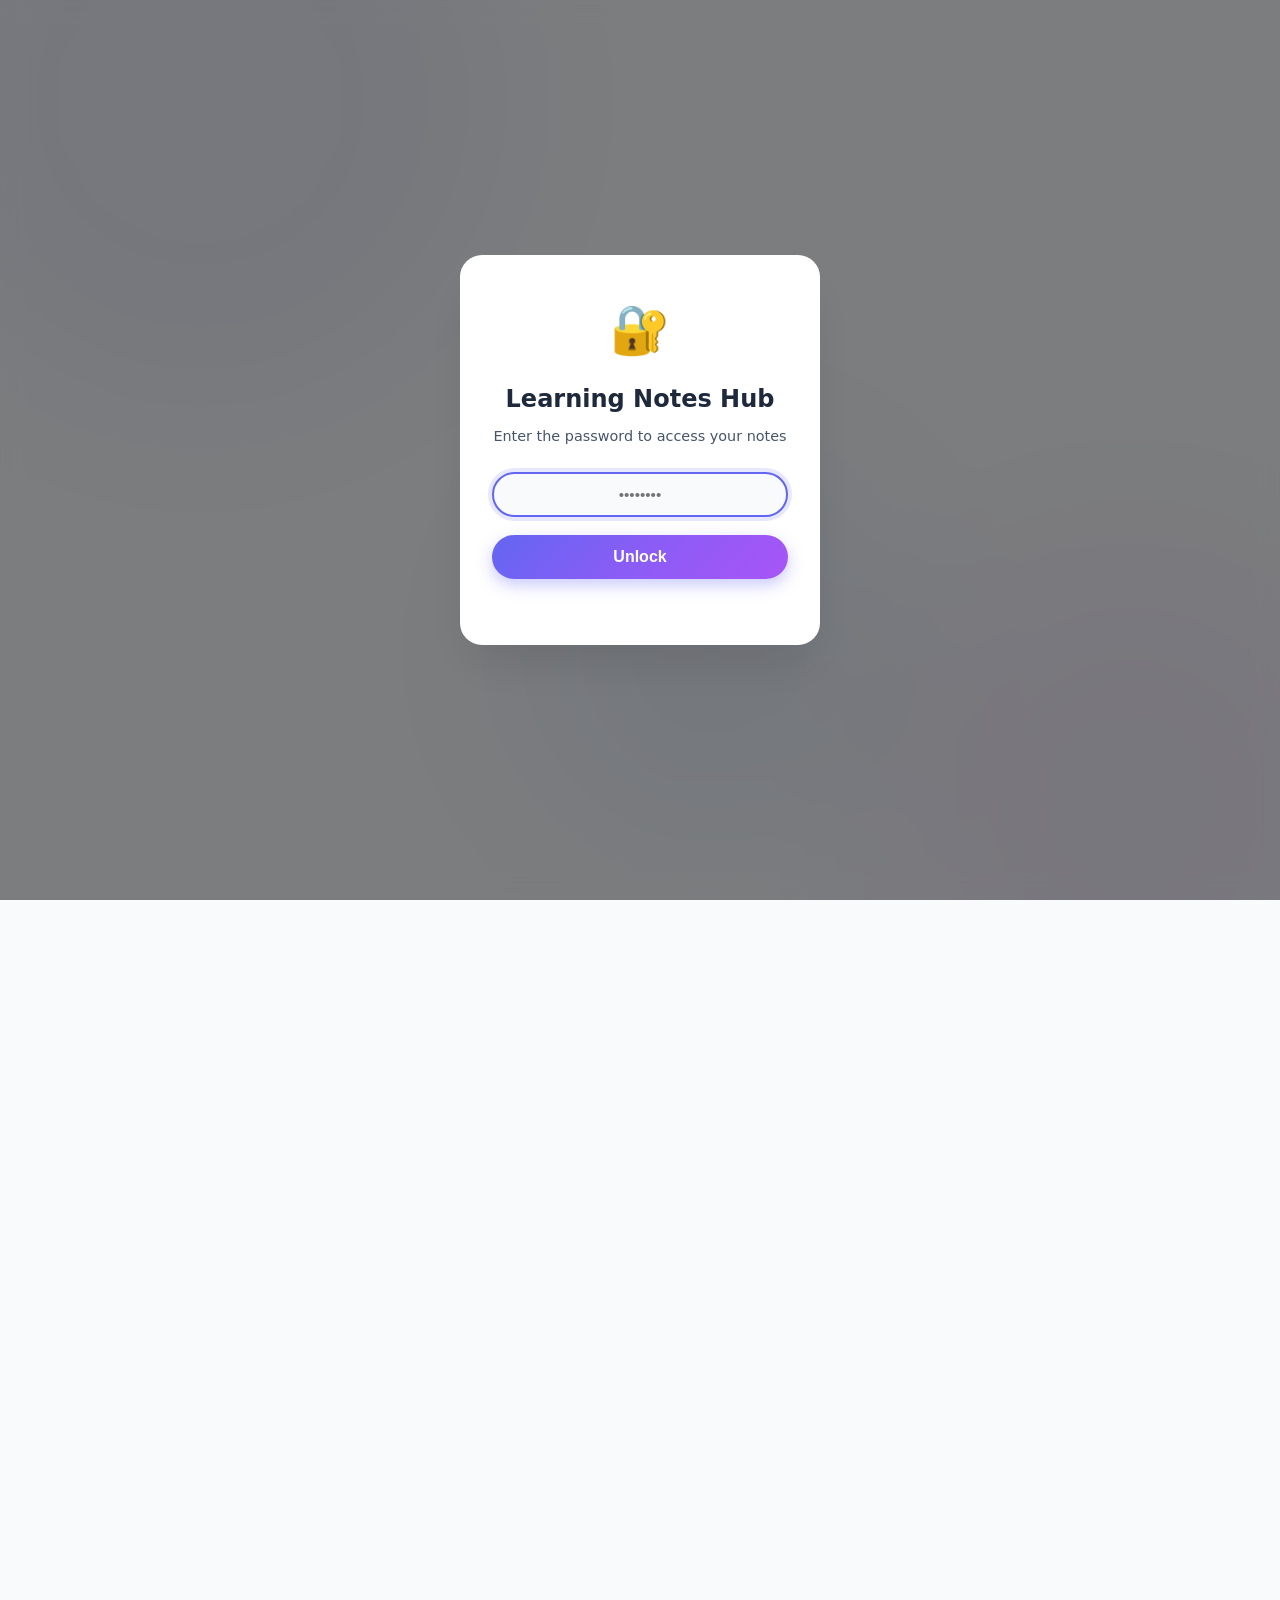
==== index.html @ 18f5b69e "Updated Topics" ====
<!DOCTYPE html>
<html lang="en">
<head>
    <meta charset="UTF-8">
    <meta name="viewport" content="width=device-width, initial-scale=1.0">
    <title>📚 Learning Notes Hub | Secure Login</title>
    <style>
        :root {
            --bg: #f8fafc;
            --bg-card: #ffffff;
            --bg-sidebar: #ffffff;
            --text: #1e293b;
            --text-secondary: #475569;
            --text-muted: #94a3b8;
            --border: #e2e8f0;
            --shadow-sm: 0 1px 2px rgba(0,0,0,0.05), 0 1px 3px rgba(0,0,0,0.04);
            --shadow-md: 0 4px 12px rgba(0,0,0,0.06), 0 2px 6px rgba(0,0,0,0.04);
            --shadow-lg: 0 12px 28px rgba(0,0,0,0.08), 0 4px 12px rgba(0,0,0,0.04);
            --shadow-xl: 0 25px 50px -12px rgba(0,0,0,0.12);
            --accent: #6366f1;
            --accent-light: #818cf8;
            --accent-bg: #eef2ff;
            --accent-gradient: linear-gradient(135deg, #6366f1 0%, #8b5cf6 50%, #a855f7 100%);
            --radius-sm: 10px;
            --radius: 16px;
            --radius-lg: 22px;
            --radius-xl: 28px;
            --transition: 0.25s cubic-bezier(0.4, 0, 0.2, 1);
            --transition-smooth: 0.35s cubic-bezier(0.25, 0.8, 0.25, 1.2);
            --font: 'Inter', system-ui, -apple-system, 'Segoe UI', Roboto, sans-serif;
        }
        [data-theme="dark"] {
            --bg: #0f172a;
            --bg-card: #1e293b;
            --bg-sidebar: #1a2332;
            --text: #f1f5f9;
            --text-secondary: #cbd5e1;
            --text-muted: #64748b;
            --border: #334155;
            --shadow-sm: 0 1px 3px rgba(0,0,0,0.3);
            --shadow-md: 0 4px 16px rgba(0,0,0,0.35);
            --shadow-lg: 0 12px 30px rgba(0,0,0,0.4);
            --shadow-xl: 0 25px 55px rgba(0,0,0,0.45);
            --accent-bg: #1e1b4b;
        }

        * { box-sizing: border-box; margin: 0; padding: 0; }
        html { scroll-behavior: smooth; font-size: 16px; }
        body {
            font-family: var(--font);
            background: var(--bg);
            color: var(--text);
            line-height: 1.6;
            min-height: 100vh;
            transition: background 0.4s, color 0.4s;
            display: flex;
            flex-direction: column;
            overflow-x: hidden;
        }

        .bg-decoration {
            position: fixed; top:0; left:0; width:100%; height:100%; pointer-events: none; z-index:0; overflow: hidden;
        }
        .blob {
            position: absolute; border-radius: 50%; filter: blur(80px); opacity: 0.07;
            transition: opacity 0.4s; will-change: transform;
        }
        .blob-1 { width:600px; height:600px; background: var(--accent); top:-200px; left:-100px; animation: floatBlob 20s infinite alternate ease-in-out; }
        .blob-2 { width:500px; height:500px; background:#a855f7; bottom:-150px; right:-100px; animation: floatBlob 25s infinite alternate-reverse ease-in-out; }
        .blob-3 { width:400px; height:400px; background:#3b82f6; top:50%; left:40%; animation: floatBlob 30s infinite alternate ease-in-out; }
        @keyframes floatBlob {
            0% { transform: translate(0,0) scale(1); }
            100% { transform: translate(40px,-30px) scale(1.1); }
        }

        .login-overlay {
            position: fixed; inset: 0; background: rgba(0,0,0,0.5);
            backdrop-filter: blur(12px); -webkit-backdrop-filter: blur(12px);
            display: flex; align-items: center; justify-content: center;
            z-index: 1000; transition: opacity 0.4s, visibility 0.4s;
        }
        .login-overlay.hidden { opacity: 0; visibility: hidden; pointer-events: none; }
        .login-card {
            background: var(--bg-card); border-radius: var(--radius-lg);
            padding: 36px 32px; width: 360px; max-width: 90vw;
            box-shadow: var(--shadow-xl); text-align: center;
            animation: slideUp 0.5s cubic-bezier(0.22,0.61,0.36,1);
        }
        @keyframes slideUp {
            from { opacity: 0; transform: translateY(30px); }
            to { opacity: 1; transform: translateY(0); }
        }
        .login-logo { font-size: 3rem; margin-bottom: 12px; }
        .login-title { font-weight: 700; font-size: 1.5rem; margin-bottom: 6px; color: var(--text); }
        .login-subtitle { color: var(--text-secondary); font-size: 0.9rem; margin-bottom: 24px; }
        .login-input {
            width: 100%; padding: 12px 16px; border-radius: 50px;
            border: 2px solid var(--border); background: var(--bg);
            font-size: 0.95rem; color: var(--text); outline: none;
            transition: all var(--transition); text-align: center;
        }
        .login-input:focus { border-color: var(--accent); box-shadow: 0 0 0 4px rgba(99,102,241,0.15); }
        .login-btn {
            width: 100%; margin-top: 18px; padding: 13px;
            border-radius: 50px; border: none;
            background: var(--accent-gradient); color: white;
            font-weight: 700; font-size: 1rem; cursor: pointer;
            transition: all var(--transition); box-shadow: 0 6px 16px rgba(99,102,241,0.35);
        }
        .login-btn:hover { transform: translateY(-2px); box-shadow: 0 10px 22px rgba(99,102,241,0.45); }
        .login-error { color: #ef4444; font-size: 0.85rem; margin-top: 10px; min-height: 20px; transition: 0.2s; }

        .app-wrapper { display: flex; flex: 1; flex-direction: column; opacity: 0; transition: opacity 0.4s; }
        .app-wrapper.visible { opacity: 1; }

        .top-nav {
            position: sticky; top:0; z-index:100; background: var(--bg-card);
            border-bottom:1px solid var(--border); padding:0 28px; height:68px;
            display:flex; align-items:center; justify-content:space-between;
            backdrop-filter:blur(14px); -webkit-backdrop-filter:blur(14px);
            box-shadow:var(--shadow-sm); transition:all 0.4s;
        }
        @supports (backdrop-filter: blur(14px)) {
            .top-nav { background: color-mix(in srgb, var(--bg-card) 80%, transparent); }
        }
        .nav-brand { display:flex; align-items:center; gap:12px; font-weight:700; font-size:1.35rem; letter-spacing:-0.4px; color:var(--text); text-decoration:none; white-space:nowrap; }
        .logo-icon { width:44px; height:44px; border-radius:var(--radius-sm); background:var(--accent-gradient); display:flex; align-items:center; justify-content:center; font-size:1.4rem; color:white; box-shadow:0 6px 16px rgba(99,102,241,0.35); transition:transform 0.3s; }
        .nav-brand:hover .logo-icon { transform:scale(1.05) rotate(5deg); }
        .nav-actions { display:flex; align-items:center; gap:10px; }
        .icon-btn { width:42px; height:42px; border-radius:50%; border:2px solid var(--border); background:var(--bg-card); cursor:pointer; font-size:1.2rem; display:flex; align-items:center; justify-content:center; color:var(--text); transition:all var(--transition); flex-shrink:0; }
        .icon-btn:hover { border-color:var(--accent); background:var(--accent-bg); box-shadow:var(--shadow-md); transform:scale(1.05); }
        .theme-toggle .moon, .theme-toggle .sun { position:absolute; transition:opacity 0.3s, transform 0.3s; }
        .theme-toggle .sun { opacity:0; transform:rotate(90deg); }
        [data-theme="dark"] .theme-toggle .moon { opacity:0; transform:rotate(-90deg); }
        [data-theme="dark"] .theme-toggle .sun { opacity:1; transform:rotate(0deg); }
        .menu-btn { display:none; }

        .app-container { display:flex; flex:1; position:relative; z-index:1; }
        .sidebar-overlay { display:none; position:fixed; inset:0; background:rgba(0,0,0,0.4); z-index:48; backdrop-filter:blur(2px); }
        .sidebar-overlay.active { display:block; }

        .sidebar {
            width:270px; min-width:270px; background:var(--bg-sidebar);
            border-right:1px solid var(--border); padding:24px 14px;
            display:flex; flex-direction:column; gap:4px; overflow-y:auto;
            transition:all 0.4s; z-index:50; position:sticky;
            top:68px; height:calc(100vh - 68px); backdrop-filter:blur(12px);
        }
        .sidebar-label { font-size:0.7rem; text-transform:uppercase; letter-spacing:1.8px; color:var(--text-muted); padding:8px 14px 6px; font-weight:700; }
        .sidebar-link {
            display:flex; align-items:center; gap:10px; padding:11px 14px;
            border-radius:var(--radius-sm); text-decoration:none;
            color:var(--text-secondary); font-weight:500; font-size:0.9rem;
            transition:all var(--transition); cursor:pointer; border:none;
            background:transparent; width:100%; text-align:left; position:relative;
        }
        .sidebar-link:hover { background:var(--accent-bg); color:var(--accent); }
        .sidebar-link.active {
            background:var(--accent-bg); color:var(--accent);
            font-weight:600; box-shadow:inset 3px 0 0 var(--accent);
        }
        .cat-dot { width:10px; height:10px; border-radius:50%; flex-shrink:0; }
        .sidebar-link .badge { margin-left:auto; background:var(--border); color:var(--text-secondary); font-size:0.7rem; padding:2px 9px; border-radius:20px; font-weight:600; transition:all var(--transition); }
        .sidebar-link.active .badge { background:var(--accent); color:white; }

        .main-content { flex:1; padding:32px 36px 40px; overflow-y:auto; max-width:100%; position:relative; }
        .search-wrapper { position:relative; max-width:540px; margin-bottom:32px; }
        .search-input {
            width:100%; padding:14px 20px 14px 48px; border-radius:60px;
            border:2px solid var(--border); background:var(--bg-card);
            font-size:0.95rem; color:var(--text); transition:all var(--transition-smooth);
            outline:none; box-shadow:var(--shadow-sm);
        }
        .search-input:focus { border-color:var(--accent); box-shadow:0 0 0 5px rgba(99,102,241,0.12), var(--shadow-md); transform:scale(1.01); }
        .search-input::placeholder { color:var(--text-muted); }
        .search-icon { position:absolute; left:18px; top:50%; transform:translateY(-50%); font-size:1.1rem; color:var(--text-muted); transition:color 0.3s; pointer-events:none; }
        .search-input:focus ~ .search-icon { color:var(--accent); }
        .search-clear { position:absolute; right:15px; top:50%; transform:translateY(-50%); background:var(--border); border:none; width:28px; height:28px; border-radius:50%; cursor:pointer; font-size:0.85rem; color:var(--text-secondary); display:none; align-items:center; justify-content:center; transition:all 0.2s; }
        .search-clear.visible { display:flex; }
        .search-clear:hover { background:#ef4444; color:white; }

        .section-header { display:flex; align-items:baseline; gap:14px; margin-bottom:22px; flex-wrap:wrap; }
        .section-title { font-size:1.55rem; font-weight:700; letter-spacing:-0.5px; }
        .section-count { font-size:0.8rem; color:var(--text-muted); background:var(--border); padding:3px 12px; border-radius:24px; font-weight:600; }

        .notes-grid { display:grid; grid-template-columns:repeat(auto-fill, minmax(300px,1fr)); gap:20px; margin-bottom:30px; }

        .note-card {
            background:var(--bg-card); border-radius:var(--radius);
            padding:24px 20px 20px; border:1px solid var(--border);
            box-shadow:var(--shadow-sm); transition:all var(--transition-smooth);
            cursor:pointer; text-decoration:none; color:inherit;
            display:flex; flex-direction:column; gap:14px;
            position:relative; overflow:hidden;
            animation:cardEntry 0.5s cubic-bezier(0.22,0.61,0.36,1) forwards;
            opacity:0; transform:translateY(20px) scale(0.97);
        }
        @keyframes cardEntry { to { opacity:1; transform:translateY(0) scale(1); } }
        .note-card::before { content:''; position:absolute; top:0; left:0; right:0; height:5px; border-radius:var(--radius) var(--radius) 0 0; transition:height 0.35s; }
        .note-card:hover { box-shadow:var(--shadow-xl); transform:translateY(-6px) scale(1.02); border-color:transparent; }
        .note-card:hover::before { height:8px; }
        .note-card:active { transform:scale(0.98); transition:0.1s; }
        .card-arrow { position:absolute; top:20px; right:20px; font-size:0.9rem; color:var(--text-muted); opacity:0; transform:translateX(-10px); transition:all 0.35s; }
        .note-card:hover .card-arrow { opacity:1; transform:translateX(0); }
        .card-icon-row { display:flex; align-items:center; gap:12px; }
        .card-icon { width:44px; height:44px; border-radius:var(--radius-sm); display:flex; align-items:center; justify-content:center; font-size:1.3rem; flex-shrink:0; }
        .card-title { font-weight:700; font-size:1.05rem; letter-spacing:-0.2px; }
        .card-desc { font-size:0.88rem; color:var(--text-secondary); line-height:1.5; flex:1; }
        .card-tags { display:flex; flex-wrap:wrap; gap:6px; }
        .tag { font-size:0.7rem; padding:5px 10px; border-radius:24px; font-weight:600; letter-spacing:0.2px; background:var(--accent-bg); color:var(--accent); }
        .card-meta { font-size:0.75rem; color:var(--text-muted); display:flex; align-items:center; gap:6px; }

        .no-results { display:none; text-align:center; padding:50px; color:var(--text-muted); }
        .no-results.visible { display:block; }

        .app-footer { text-align:center; padding:18px 24px; font-size:0.8rem; color:var(--text-muted); border-top:1px solid var(--border); background:var(--bg-card); z-index:2; }

        @media (max-width:900px) {
            .sidebar { position:fixed; left:-290px; top:68px; height:calc(100vh - 68px); width:280px; min-width:280px; z-index:99; box-shadow:var(--shadow-xl); }
            .sidebar.open { left:0; }
            .menu-btn { display:flex; }
            .main-content { padding:20px 16px; }
            .notes-grid { grid-template-columns:repeat(auto-fill, minmax(260px,1fr)); gap:14px; }
            .nav-brand { font-size:1.15rem; }
            .logo-icon { width:38px; height:38px; font-size:1.2rem; }
        }
        @media (max-width:500px) {
            .notes-grid { grid-template-columns:1fr; }
            .note-card { padding:18px 14px; }
        }
    </style>
</head>
<body>
    <div class="bg-decoration">
        <div class="blob blob-1"></div>
        <div class="blob blob-2"></div>
        <div class="blob blob-3"></div>
    </div>

    <!-- LOGIN OVERLAY -->
    <div class="login-overlay" id="loginOverlay">
        <div class="login-card">
            <div class="login-logo">🔐</div>
            <h2 class="login-title">Learning Notes Hub</h2>
            <p class="login-subtitle">Enter the password to access your notes</p>
            <input type="password" class="login-input" id="passwordInput" placeholder="••••••••" autocomplete="off" />
            <button class="login-btn" id="loginBtn">Unlock</button>
            <div class="login-error" id="loginError"></div>
        </div>
    </div>

    <!-- MAIN APP -->
    <div class="app-wrapper" id="appWrapper">
        <nav class="top-nav">
            <a href="#" class="nav-brand">
                <span class="logo-icon">📚</span>
                <span>Learning Notes Hub</span>
            </a>
            <div class="nav-actions">
                <button class="icon-btn" id="logoutBtn" title="Logout">🚪</button>
                <button class="icon-btn theme-toggle" id="themeToggle" aria-label="Toggle theme">
                    <span class="moon">🌙</span>
                    <span class="sun">☀️</span>
                </button>
                <button class="icon-btn menu-btn" id="menuBtn">☰</button>
            </div>
        </nav>

        <div class="sidebar-overlay" id="sidebarOverlay"></div>

        <div class="app-container">
            <aside class="sidebar" id="sidebar">
                <span class="sidebar-label">📂 Categories</span>
            </aside>

            <main class="main-content" id="mainContent">
                <div class="search-wrapper">
                    <span class="search-icon">🔍</span>
                    <input type="text" class="search-input" id="searchInput" placeholder="Search notes (title, tag, description)..." aria-label="Search notes">
                    <button class="search-clear" id="searchClear" aria-label="Clear">✕</button>
                </div>
                <div class="section-header">
                    <h2 class="section-title" id="sectionTitle">📋 All Notes</h2>
                    <span class="section-count" id="sectionCount">0 notes</span>
                </div>
                <div class="notes-grid" id="notesGrid"></div>
                <div class="no-results" id="noResults">
                    <div style="font-size:3rem; margin-bottom:12px;">🔎</div>
                    <h3>No matching notes</h3>
                    <p>Try another search or category.</p>
                </div>
            </main>
        </div>

        <footer class="app-footer">
            <p>📚 <strong>Learning Notes Hub</strong> — your knowledge, beautifully organized.</p>
        </footer>
    </div>

    <script>
        (function() {
            // ========== AUTHENTICATION CONFIGURATION ==========
            // 🔐 Current password: notes123
            //    To change it, replace PASSWORD_HASH with the SHA‑256 of your new password.
            //    Use the browser console: crypto.subtle.digest('SHA-256', new TextEncoder().encode('your_password'))
            //      .then(hash => Array.from(new Uint8Array(hash)).map(b => b.toString(16).padStart(2,'0')).join(''))
            const PASSWORD_HASH = '717e5bbdad33ca4d119b7cf28fd6fa3317fd1bb2cbd108b54d0abb254392460f'; // hash for "notes123"
            const SESSION_KEY = 'notesHubAuthenticated';

            // ========== NOTES DATA (Updated Topics) ==========
            const notesData = [
                { id:1, title:'Selenium WebDriver Basics', desc:'Setting up WebDriver, browser commands, locating elements, first script.', category:'selenium', icon:'🌐', link:'notes/selenium-webdriver-basics.html', date:'2024-01-10', tags:['webdriver','browser','locators'] },
                { id:2, title:'Selenium Locators Deep Dive', desc:'ID, name, XPath, CSS selectors, relative locators, best practices.', category:'selenium', icon:'🔍', link:'notes/selenium-locators.html', date:'2024-02-15', tags:['xpath','css','selectors'] },
                { id:3, title:'Handling Web Elements with Selenium', desc:'Checkboxes, radio buttons, dropdowns, alerts, frames, waits.', category:'selenium', icon:'🖱️', link:'notes/selenium-web-elements.html', date:'2024-03-20', tags:['waits','alerts','frames'] },
                { id:4, title:'Selenium Grid & Parallel Testing', desc:'Setting up Grid, running tests in parallel, configuration, scaling.', category:'selenium', icon:'⚡', link:'notes/selenium-grid.html', date:'2024-04-12', tags:['grid','parallel','hub'] },
                { id:5, title:'Java Fundamentals for Testers', desc:'OOP concepts, data types, control flow, exception handling.', category:'java', icon:'☕', link:'notes/java-fundamentals.html', date:'2024-01-05', tags:['oop','basics','syntax'] },
                { id:6, title:'Java Collections Framework', desc:'Lists, sets, maps, iterators, sorting, and common use in automation.', category:'java', icon:'🗃️', link:'notes/java-collections.html', date:'2024-02-18', tags:['arraylist','hashmap','streams'] },
                { id:7, title:'Java File Handling & I/O', desc:'Reading/writing files, properties files, Excel/CSV parsing for test data.', category:'java', icon:'📄', link:'notes/java-file-io.html', date:'2024-04-02', tags:['io','properties','csv'] },
                { id:8, title:'Unix/Linux Commands for QA', desc:'Navigating file system, permissions, process management, grep, awk, sed.', category:'unix', icon:'🐧', link:'notes/unix-commands-qa.html', date:'2024-03-01', tags:['bash','shell','scripting'] },
                { id:9, title:'Shell Scripting for Automation', desc:'Writing .sh scripts, variables, loops, cron jobs, error handling.', category:'unix', icon:'📜', link:'notes/shell-scripting.html', date:'2024-04-10', tags:['bash','automation','cron'] },
                { id:10, title:'DevOps Culture & Practices', desc:'CI/CD principles, collaboration, tools overview, monitoring.', category:'devops', icon:'🔄', link:'notes/devops-culture.html', date:'2024-01-28', tags:['ci/cd','agile','collaboration'] },
                { id:11, title:'CI/CD with Jenkins', desc:'Pipeline as code, job creation, integration with Git, automated builds.', category:'devops', icon:'🔧', link:'notes/jenkins-cicd.html', date:'2024-03-12', tags:['jenkins','pipeline','groovy'] },
                { id:12, title:'Docker for Test Environments', desc:'Containerization, Dockerfile, docker-compose, running Selenium in containers.', category:'devops', icon:'🐳', link:'notes/docker-test-env.html', date:'2024-05-06', tags:['docker','containers','grid'] },
                { id:13, title:'Introduction to API Testing', desc:'REST vs SOAP, HTTP methods, status codes, Postman basics.', category:'api-testing', icon:'🔗', link:'notes/api-testing-intro.html', date:'2024-02-05', tags:['rest','http','postman'] },
                { id:14, title:'API Test Automation with REST Assured', desc:'Setting up REST Assured, request/response validation, JSON/XML parsing.', category:'api-testing', icon:'🧪', link:'notes/rest-assured.html', date:'2024-04-22', tags:['restassured','java','json'] },
                { id:15, title:'Advanced API Testing Techniques', desc:'Authentication, OAuth2, chaining requests, schema validation.', category:'api-testing', icon:'🔐', link:'notes/api-advanced.html', date:'2024-06-01', tags:['oauth','schema','headers'] },
                { id:16, title:'Testing Fundamentals', desc:'SDLC, STLC, test levels, test types, black-box vs white-box.', category:'testing-basics', icon:'📋', link:'notes/testing-fundamentals.html', date:'2024-01-15', tags:['sdlc','stlc','types'] },
                { id:17, title:'Test Case Design Techniques', desc:'Equivalence partitioning, boundary value analysis, decision tables.', category:'testing-basics', icon:'✏️', link:'notes/test-design.html', date:'2024-03-08', tags:['testcase','bva','ecp'] },
                { id:18, title:'Defect Life Cycle & Management', desc:'Bug reporting, severity vs priority, JIRA workflow, root cause analysis.', category:'testing-basics', icon:'🐞', link:'notes/defect-management.html', date:'2024-05-20', tags:['bug','jira','severity'] }
            ];

            const categoryColors = {
                selenium:        { dot:'#10b981', cardAccent:'accent-green', iconBg:'green' },
                java:            { dot:'#f59e0b', cardAccent:'accent-amber', iconBg:'amber' },
                unix:            { dot:'#3b82f6', cardAccent:'accent-blue', iconBg:'blue' },
                devops:          { dot:'#8b5cf6', cardAccent:'accent-purple', iconBg:'purple' },
                'api-testing':   { dot:'#ec4899', cardAccent:'accent-pink', iconBg:'pink' },
                'testing-basics':{ dot:'#ef4444', cardAccent:'accent-red', iconBg:'red' }
            };

            // ========== DOM REFS ==========
            const loginOverlay = document.getElementById('loginOverlay');
            const passwordInput = document.getElementById('passwordInput');
            const loginBtn = document.getElementById('loginBtn');
            const loginError = document.getElementById('loginError');
            const appWrapper = document.getElementById('appWrapper');
            const logoutBtn = document.getElementById('logoutBtn');
            const sidebar = document.getElementById('sidebar');
            const notesGrid = document.getElementById('notesGrid');
            const searchInput = document.getElementById('searchInput');
            const searchClear = document.getElementById('searchClear');
            const noResults = document.getElementById('noResults');
            const sectionTitle = document.getElementById('sectionTitle');
            const sectionCount = document.getElementById('sectionCount');
            const themeToggle = document.getElementById('themeToggle');
            const menuBtn = document.getElementById('menuBtn');
            const sidebarOverlay = document.getElementById('sidebarOverlay');

            let activeCategory = 'all';
            let searchQuery = '';

            // ========== AUTH LOGIC ==========
            async function sha256(message) {
                const msgBuffer = new TextEncoder().encode(message);
                const hashBuffer = await crypto.subtle.digest('SHA-256', msgBuffer);
                const hashArray = Array.from(new Uint8Array(hashBuffer));
                return hashArray.map(b => b.toString(16).padStart(2, '0')).join('');
            }

            async function checkPassword(password) {
                const hash = await sha256(password);
                return hash === PASSWORD_HASH;
            }

            function showApp() {
                loginOverlay.classList.add('hidden');
                appWrapper.classList.add('visible');
                sessionStorage.setItem(SESSION_KEY, 'true');
                setTimeout(() => searchInput.focus(), 100);
            }

            function showLogin() {
                loginOverlay.classList.remove('hidden');
                appWrapper.classList.remove('visible');
                sessionStorage.removeItem(SESSION_KEY);
                passwordInput.value = '';
                loginError.textContent = '';
                passwordInput.focus();
            }

            loginBtn.addEventListener('click', async () => {
                const password = passwordInput.value.trim();
                if (!password) {
                    loginError.textContent = 'Please enter a password.';
                    return;
                }
                const valid = await checkPassword(password);
                if (valid) {
                    showApp();
                } else {
                    loginError.textContent = 'Incorrect password. Try again.';
                    passwordInput.value = '';
                    passwordInput.focus();
                }
            });

            passwordInput.addEventListener('keypress', (e) => {
                if (e.key === 'Enter') loginBtn.click();
            });

            logoutBtn.addEventListener('click', showLogin);

            if (sessionStorage.getItem(SESSION_KEY) === 'true') {
                showApp();
            } else {
                loginOverlay.classList.remove('hidden');
                passwordInput.focus();
            }

            // ========== BUILD SIDEBAR ==========
            function buildSidebar() {
                const label = sidebar.querySelector('.sidebar-label');
                sidebar.innerHTML = '';
                sidebar.appendChild(label);

                const allBtn = document.createElement('button');
                allBtn.className = 'sidebar-link active';
                allBtn.setAttribute('data-category', 'all');
                allBtn.innerHTML = `<span>📋</span> All Notes <span class="badge">${notesData.length}</span>`;
                sidebar.appendChild(allBtn);

                const catMap = new Map();
                notesData.forEach(note => {
                    if (!catMap.has(note.category)) catMap.set(note.category, 0);
                    catMap.set(note.category, catMap.get(note.category) + 1);
                });

                catMap.forEach((count, cat) => {
                    const colors = categoryColors[cat] || { dot:'#94a3b8' };
                    const btn = document.createElement('button');
                    btn.className = 'sidebar-link';
                    btn.setAttribute('data-category', cat);
                    btn.innerHTML = `
                        <span class="cat-dot" style="background:${colors.dot};"></span>
                        ${cat.charAt(0).toUpperCase() + cat.slice(1).replace('-',' ')}
                        <span class="badge">${count}</span>
                    `;
                    sidebar.appendChild(btn);
                });

                const quickLabel = document.createElement('span');
                quickLabel.className = 'sidebar-label';
                quickLabel.style.marginTop = '14px';
                quickLabel.textContent = '🔗 Quick Links';
                sidebar.appendChild(quickLabel);
                ['⭐ Starred Notes', '🕐 Recently Viewed', '📝 Add New Note'].forEach(text => {
                    const link = document.createElement('a');
                    link.href = '#';
                    link.className = 'sidebar-link';
                    link.style.fontSize = '0.84rem';
                    link.textContent = text;
                    sidebar.appendChild(link);
                });

                document.querySelectorAll('.sidebar-link[data-category]').forEach(btn => {
                    btn.addEventListener('click', function() {
                        document.querySelectorAll('.sidebar-link[data-category]').forEach(b => b.classList.remove('active'));
                        this.classList.add('active');
                        activeCategory = this.getAttribute('data-category');
                        renderNotes();
                        if (window.innerWidth <= 900) closeSidebar();
                        document.getElementById('mainContent').scrollTop = 0;
                    });
                });
            }

            // ========== RENDER NOTES ==========
            function renderNotes() {
                let filtered = notesData;
                if (activeCategory !== 'all') filtered = filtered.filter(n => n.category === activeCategory);
                if (searchQuery.trim()) {
                    const q = searchQuery.trim().toLowerCase();
                    filtered = filtered.filter(n =>
                        n.title.toLowerCase().includes(q) ||
                        n.desc.toLowerCase().includes(q) ||
                        n.tags.some(t => t.toLowerCase().includes(q)) ||
                        n.category.toLowerCase().includes(q)
                    );
                }

                notesGrid.innerHTML = '';
                if (filtered.length === 0) {
                    noResults.classList.add('visible');
                    sectionCount.textContent = '0 notes';
                } else {
                    noResults.classList.remove('visible');
                    sectionCount.textContent = `${filtered.length} note${filtered.length>1?'s':''}`;
                    filtered.forEach((note, index) => {
                        const colors = categoryColors[note.category] || { cardAccent:'accent-indigo', iconBg:'indigo' };
                        const card = document.createElement('a');
                        card.className = `note-card ${colors.cardAccent}`;
                        card.href = note.link;
                        card.target = '_blank';
                        card.rel = 'noopener';
                        card.style.animationDelay = `${index * 0.04}s`;
                        card.innerHTML = `
                            <span class="card-arrow">↗</span>
                            <div class="card-icon-row">
                                <span class="card-icon ${colors.iconBg}" style="background: var(--${colors.iconBg}-bg); color: var(--${colors.iconBg});">${note.icon}</span>
                                <span class="card-title">${escapeHTML(note.title)}</span>
                            </div>
                            <p class="card-desc">${escapeHTML(note.desc)}</p>
                            <div class="card-tags">
                                ${note.tags.map(tag => `<span class="tag">#${escapeHTML(tag)}</span>`).join('')}
                            </div>
                            <span class="card-meta">📅 ${note.date}</span>
                        `;
                        notesGrid.appendChild(card);
                    });
                }

                const emojiMap = {
                    selenium: '🌐',
                    java: '☕',
                    unix: '🐧',
                    devops: '🔄',
                    'api-testing': '🔗',
                    'testing-basics': '📋'
                };
                sectionTitle.textContent = activeCategory === 'all' ? '📋 All Notes' : `${emojiMap[activeCategory] || '📌'} ${activeCategory.charAt(0).toUpperCase() + activeCategory.slice(1).replace('-',' ')} Notes`;
                updateBadgeCounts();
            }

            function updateBadgeCounts() {
                const allBadge = document.querySelector('.sidebar-link[data-category="all"] .badge');
                if (allBadge) allBadge.textContent = notesData.length;
                const catCounts = new Map();
                notesData.forEach(n => catCounts.set(n.category, (catCounts.get(n.category)||0)+1));
                document.querySelectorAll('.sidebar-link[data-category]').forEach(btn => {
                    const cat = btn.getAttribute('data-category');
                    if (cat === 'all') return;
                    const badge = btn.querySelector('.badge');
                    if (badge) badge.textContent = catCounts.get(cat) || 0;
                });
            }

            function escapeHTML(str) { const d = document.createElement('div'); d.textContent = str; return d.innerHTML; }

            searchInput.addEventListener('input', function() {
                searchQuery = this.value;
                searchClear.classList.toggle('visible', !!searchQuery.trim());
                renderNotes();
            });
            searchClear.addEventListener('click', ()=>{
                searchInput.value=''; searchQuery=''; searchClear.classList.remove('visible'); renderNotes(); searchInput.focus();
            });

            const setTheme = (theme) => {
                document.documentElement.setAttribute('data-theme', theme);
                localStorage.setItem('notesHubTheme', theme);
            };
            setTheme(localStorage.getItem('notesHubTheme') || 'light');
            themeToggle.addEventListener('click', ()=>{
                const current = document.documentElement.getAttribute('data-theme');
                setTheme(current === 'dark' ? 'light' : 'dark');
            });

            function openSidebar() { sidebar.classList.add('open'); sidebarOverlay.classList.add('active'); document.body.style.overflow='hidden'; }
            function closeSidebar() { sidebar.classList.remove('open'); sidebarOverlay.classList.remove('active'); document.body.style.overflow=''; }
            menuBtn.addEventListener('click', ()=> sidebar.classList.contains('open') ? closeSidebar() : openSidebar());
            sidebarOverlay.addEventListener('click', closeSidebar);
            document.addEventListener('keydown', (e)=>{
                if (e.key === 'Escape' && sidebar.classList.contains('open')) closeSidebar();
                if ((e.ctrlKey && e.key === 'k') || (e.key === '/' && document.activeElement !== searchInput)) {
                    e.preventDefault(); searchInput.focus();
                }
            });
            window.addEventListener('resize', ()=>{ if (window.innerWidth > 900) closeSidebar(); });

            buildSidebar();
            renderNotes();
            document.querySelector(`.sidebar-link[data-category="${activeCategory}"]`)?.classList.add('active');
        })();
    </script>
</body>
</html>
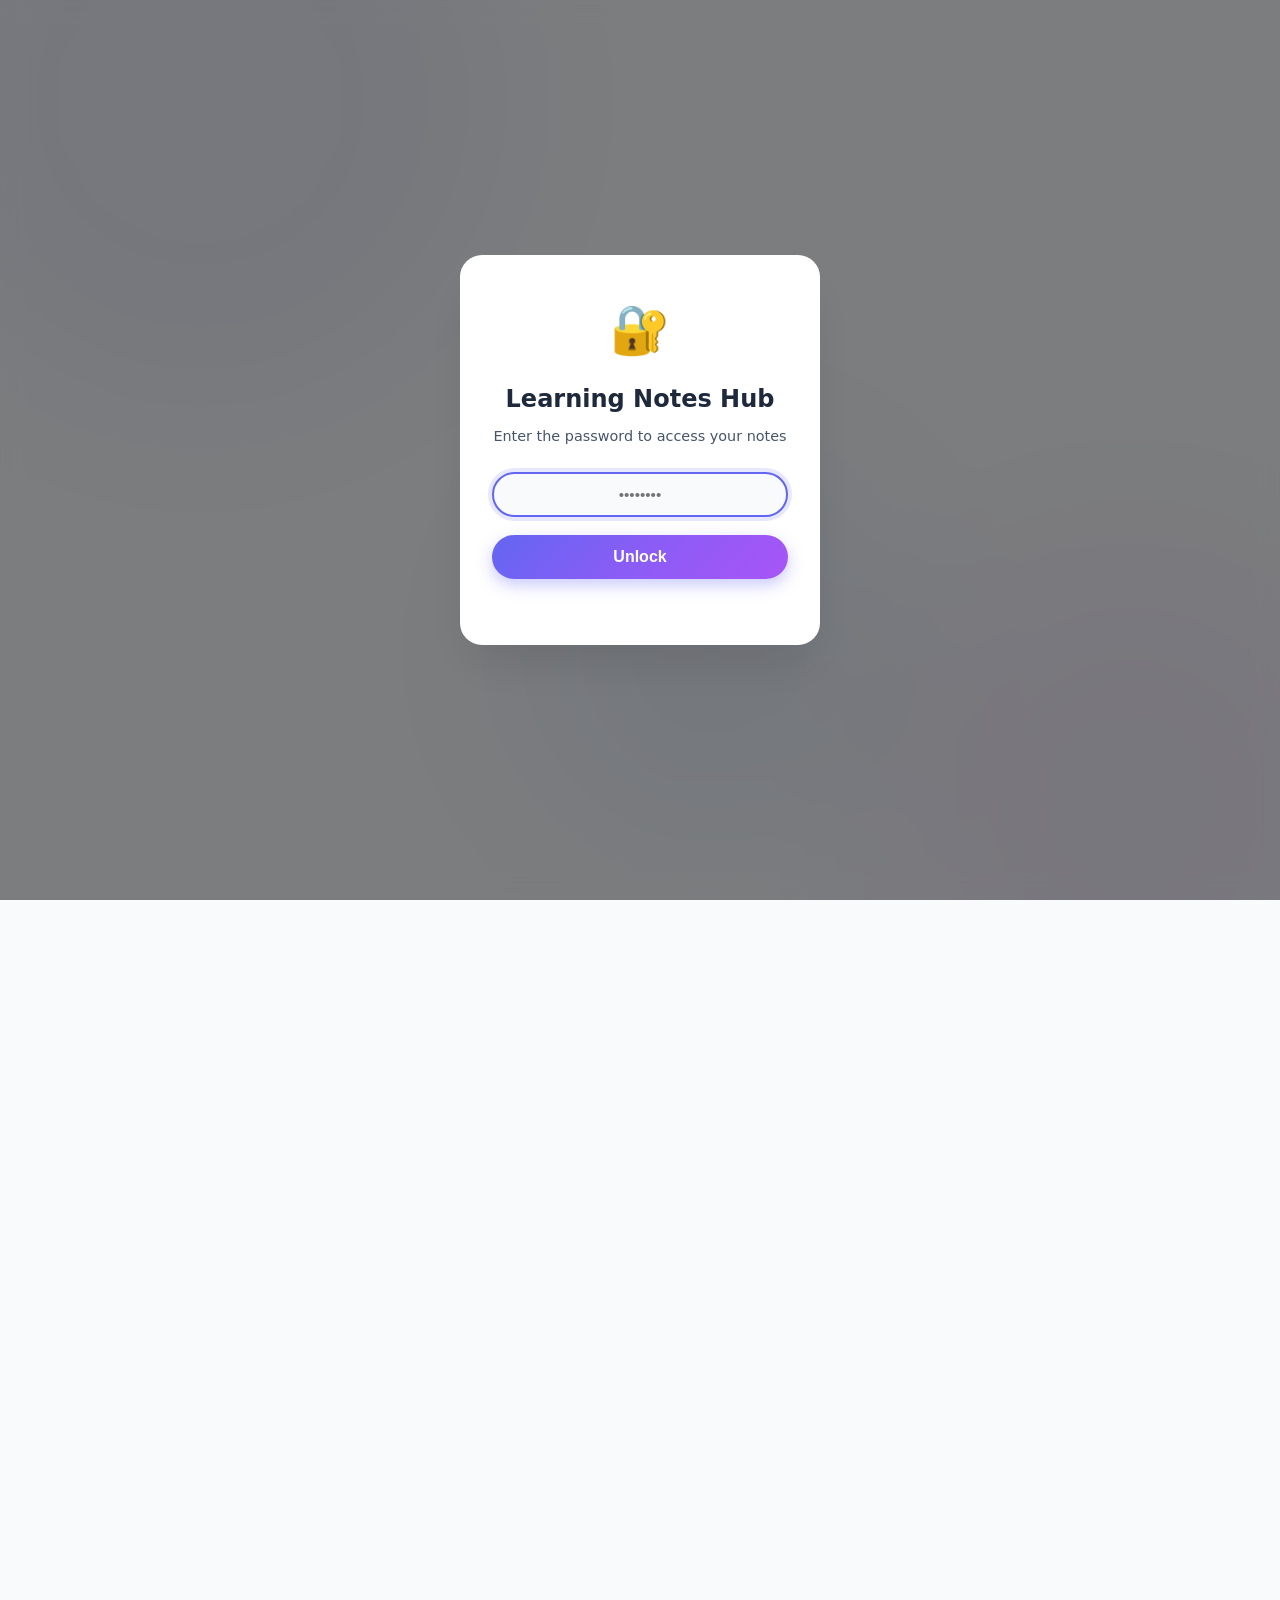
==== commit a12671ba: "Pawan Kumar Notes Added" ====
--- a/index.html
+++ b/index.html
@@ -326,7 +326,9 @@
                 { id:15, title:'Advanced API Testing Techniques', desc:'Authentication, OAuth2, chaining requests, schema validation.', category:'api-testing', icon:'🔐', link:'notes/api-advanced.html', date:'2024-06-01', tags:['oauth','schema','headers'] },
                 { id:16, title:'Testing Fundamentals', desc:'SDLC, STLC, test levels, test types, black-box vs white-box.', category:'testing-basics', icon:'📋', link:'notes/testing-fundamentals.html', date:'2024-01-15', tags:['sdlc','stlc','types'] },
                 { id:17, title:'Test Case Design Techniques', desc:'Equivalence partitioning, boundary value analysis, decision tables.', category:'testing-basics', icon:'✏️', link:'notes/test-design.html', date:'2024-03-08', tags:['testcase','bva','ecp'] },
-                { id:18, title:'Defect Life Cycle & Management', desc:'Bug reporting, severity vs priority, JIRA workflow, root cause analysis.', category:'testing-basics', icon:'🐞', link:'notes/defect-management.html', date:'2024-05-20', tags:['bug','jira','severity'] }
+                { id:18, title:'Defect Life Cycle & Management', desc:'Bug reporting, severity vs priority, JIRA workflow, root cause analysis.', category:'testing-basics', icon:'🐞', link:'notes/defect-management.html', date:'2024-05-20', tags:['bug','jira','severity'] },
+                { id:5, title:'Java Notes By Pawan Kumar Part 1', category:'java', icon:'☕', link:'PawanKumarPart1.html', tags:['oop','basics','syntax'] },
+                { id:5, title:'Java Notes By Pawan Kumar Part 2', category:'java', icon:'☕', link:'PawanKumarPart2.html', tags:['oop','basics','syntax'] },
             ];
 
             const categoryColors = {
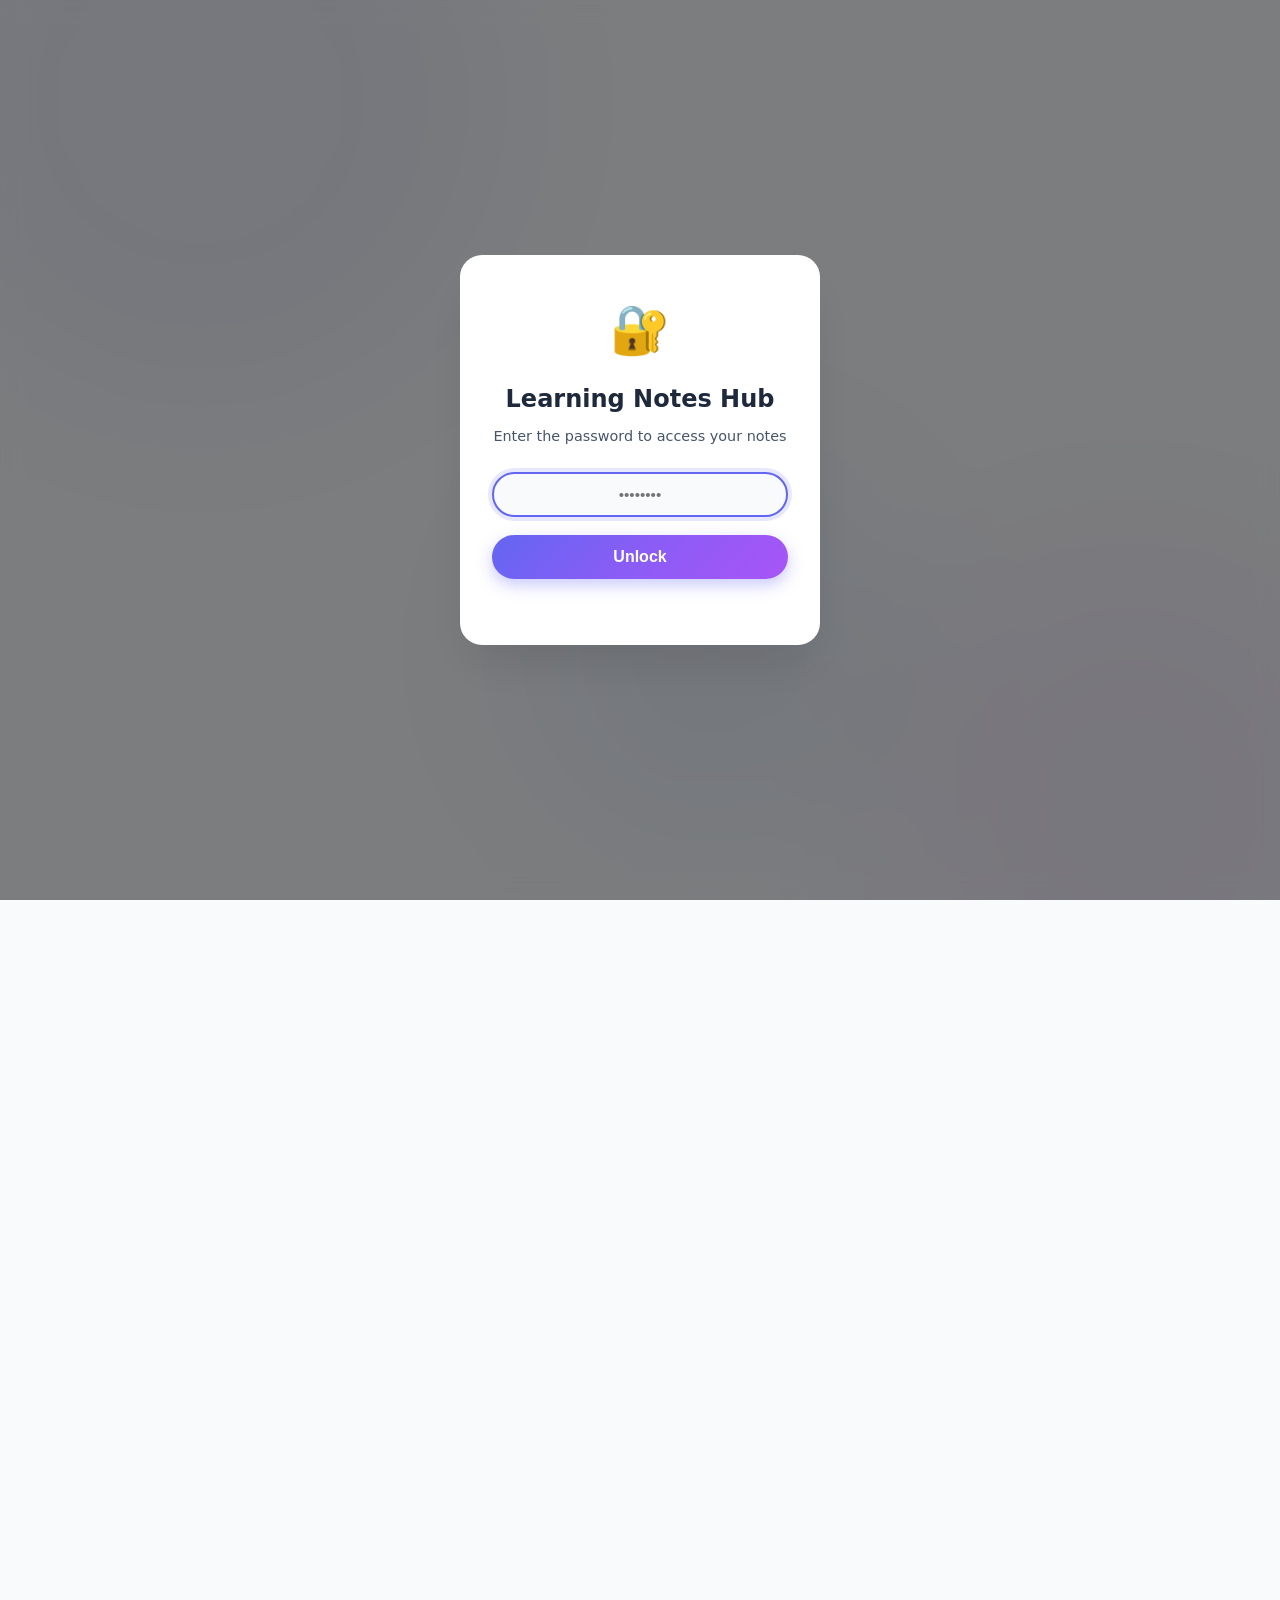
==== commit 02372ff9: "Added SeleniumBasicsPart1" ====
--- a/index.html
+++ b/index.html
@@ -329,6 +329,9 @@
                 { id:18, title:'Defect Life Cycle & Management', desc:'Bug reporting, severity vs priority, JIRA workflow, root cause analysis.', category:'testing-basics', icon:'🐞', link:'notes/defect-management.html', date:'2024-05-20', tags:['bug','jira','severity'] },
                 { id:5, title:'Java Notes By Pawan Kumar Part 1', category:'java', icon:'☕', link:'PawanKumarPart1.html', tags:['oop','basics','syntax'] },
                 { id:5, title:'Java Notes By Pawan Kumar Part 2', category:'java', icon:'☕', link:'PawanKumarPart2.html', tags:['oop','basics','syntax'] },
+                { id:19, title:'Selenium WebDriver Foundations', category:'selenium', icon:'🌐', link:'SeleniumBasicsPart1.html',tags:['webdriver','browser','locators'] },
+                { id:20, title:'Selenium WebDriver Foundations', category:'selenium', icon:'🌐', link:'SeleniumBasicsPart1.html',tags:['webdriver','browser','locators'] },
+                
             ];
 
             const categoryColors = {
